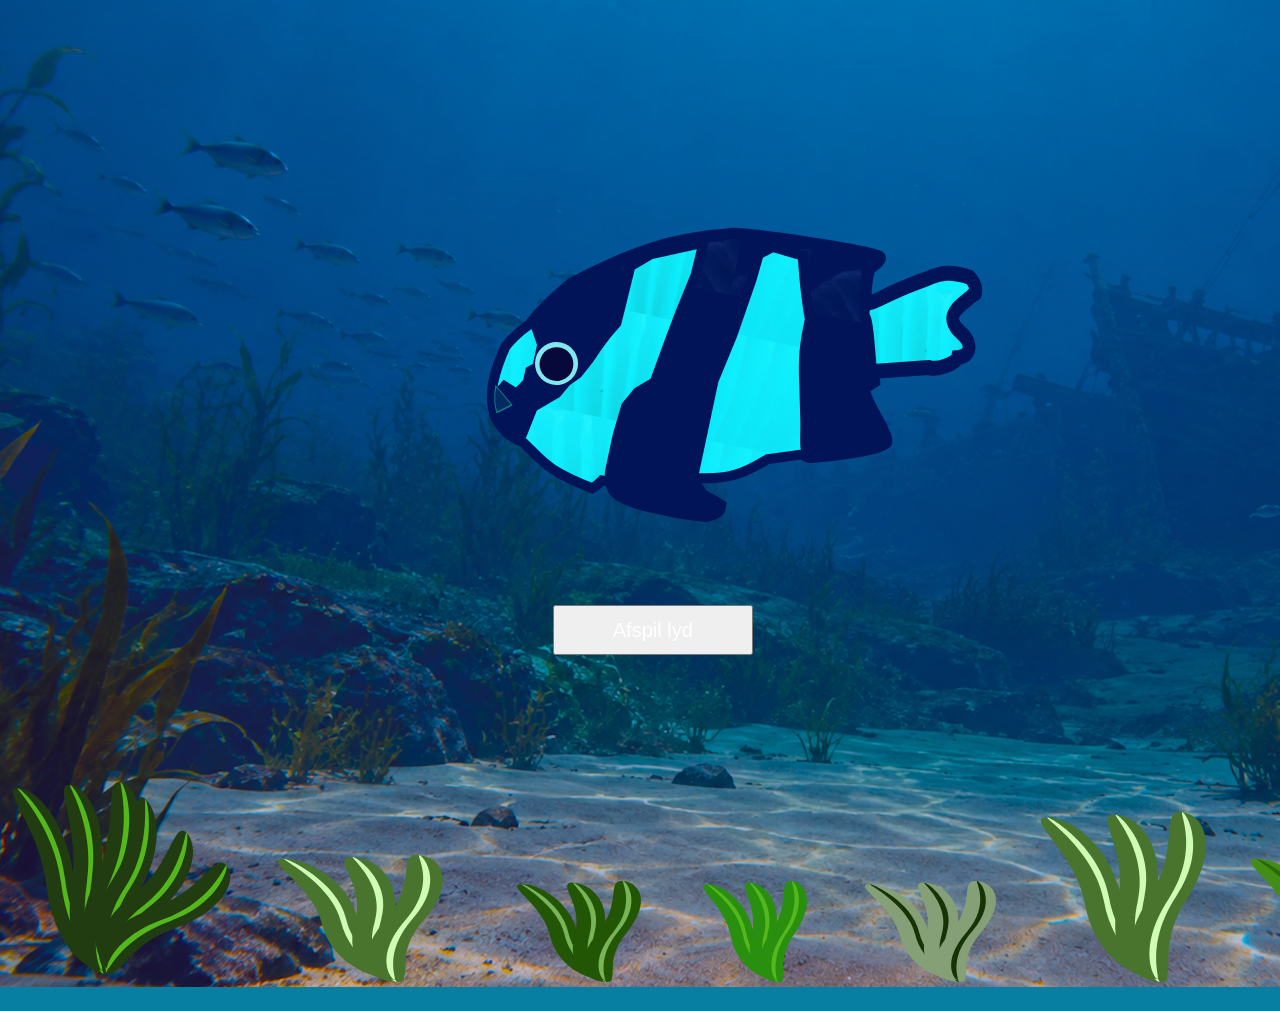
==== Fisk1side.html @ ebe86070 "fil her er hele filen" ====
<!DOCTYPE html>
<html lang="en">
<head>
    <meta charset="UTF-8">
    <meta name="viewport" content="width=device-width, initial-scale=1.0">
    <title>Document</title>
    <link rel="stylesheet" href="css.style.css">
</head>
<body>
    <img src="billeder /Fisk1side.svg" alt="Fisk1">

    <button id="lydknap1" class="lydknap1" type="button">Afspil lyd</button>
    <audio id="voice1" src="Lyd/Christianfisklyd.mp3"></audio>
 
  <script src="js.style.js"></script>
</body>
</html>
---- css.style.css ----
button {
  cursor: pointer;
  color: white;
  position: absolute;
  top: 70%;
  left: 51%;
  transform: translate(-50%, -50%);
  width: 200px;
  height: 50px;
  font-size: 20px;
}

button:hover {
  color: green;
  background-color: gold;
}



img[src="billeder /Akvarieside.png"] {
  width: 100%;
  height: 100%;
}

body {
  margin: 0;
  height: 100vh;
  overflow: hidden; /* fisken laver ikke scrollbar */
  background-color: #077fa3;
}

.fisk1 {
position: absolute;
  width: 150px;
  animation: svøm 12s linear infinite;
   z-index: 1;
} 

.fisk1 {
  top: 25%;
  animation-delay: 0s;
}

/* her kommer pers kodning */

/* Animationer */
.fisk1 {
    position: absolute;
    right: -10px;
    top: 150px;
    animation: svoem 4s forwards ease-in-out;
  }


/* Fiskeanimationens keyframes */
@keyframes svoem {
  0% {
    transform: translateX(0px);
  }

  100% {
    transform: translateX(-1000px);
  }
}

.fisk2 {
    position: absolute;
    right: -400px;
    top: 300px;
    animation: svoem 4s forwards ease-in-out;
}

/* Fiskeanimationens keyframes */
@keyframes svoem {
  0% {
    transform: translateX(0px);
  }

  100% {
    transform: translateX(-1000px);
  }
}

.fisk3 {
    position: absolute;
    right: -100px;
    top: 500px;
    animation: svoem 4s forwards ease-in-out;
}

/* Fiskeanimationens keyframes */
@keyframes svoem {
  0% {
    transform: translateX(0px);
  }

  100% {
    transform: translateX(-1000px);
  }
}

.fisk4 {
    position: absolute;
    right: -700px;
    top: 550px;
    animation: svoem 4s forwards ease-in-out;
}

/* Fiskeanimationens keyframes */
@keyframes svoem {
  0% {
    transform: translateX(0px);
  }

  100% {
    transform: translateX(-1000px);
  }
}




svg[src="billeder /Fisk1side.svg"] {
  width: 100%;
  height: 100%;
}


svg[src="billeder /Fisk2side.svg"] {
  width: 100%;
  height: 100%;
}

svg[src="billeder /Fisk3side.svg"] {
  width: 100%;
  height: 100%;
}

svg[src="billeder /Fisk4side.svg"] {
  width: 100%;
  height: 100%;
}


button.lydknap1 {
  cursor: pointer;
  color: white;
  position: absolute;
  top: 70%;
  left: 51%;
  transform: translate(-50%, -50%);
  width: 200px;
  height: 50px;
  font-size: 20px;
}

button.lydknap1:hover {
  color: #001457;;
  background-color: #06F0FD;
}


button.lydknap2 {
  cursor: pointer;
  color: white;
  position: absolute;
  top: 70%;
  left: 51%;
  transform: translate(-50%, -50%);
  width: 200px;
  height: 50px;
  font-size: 20px;
}

button.lydknap2:hover {
  color: #FFFB00;;
  background-color: #FF9D00;
}

button.lydknap3 {
  cursor: pointer;
  color: white;
  position: absolute;
  top: 70%;
  left: 51%;
  transform: translate(-50%, -50%);
  width: 200px;
  height: 50px;
  font-size: 20px;
}

button.lydknap3:hover {
  color: #FECB6C;;
  background-color: #0700FD;
}

button.lydknap4 {
  cursor: pointer;
  color: white;
  position: absolute;
  top: 70%;
  left: 51%;
  transform: translate(-50%, -50%);
  width: 200px;
  height: 50px;
  font-size: 20px;
}

button.lydknap4:hover {
  color: #0F3493;;
  background-color: #FFFB20;
}
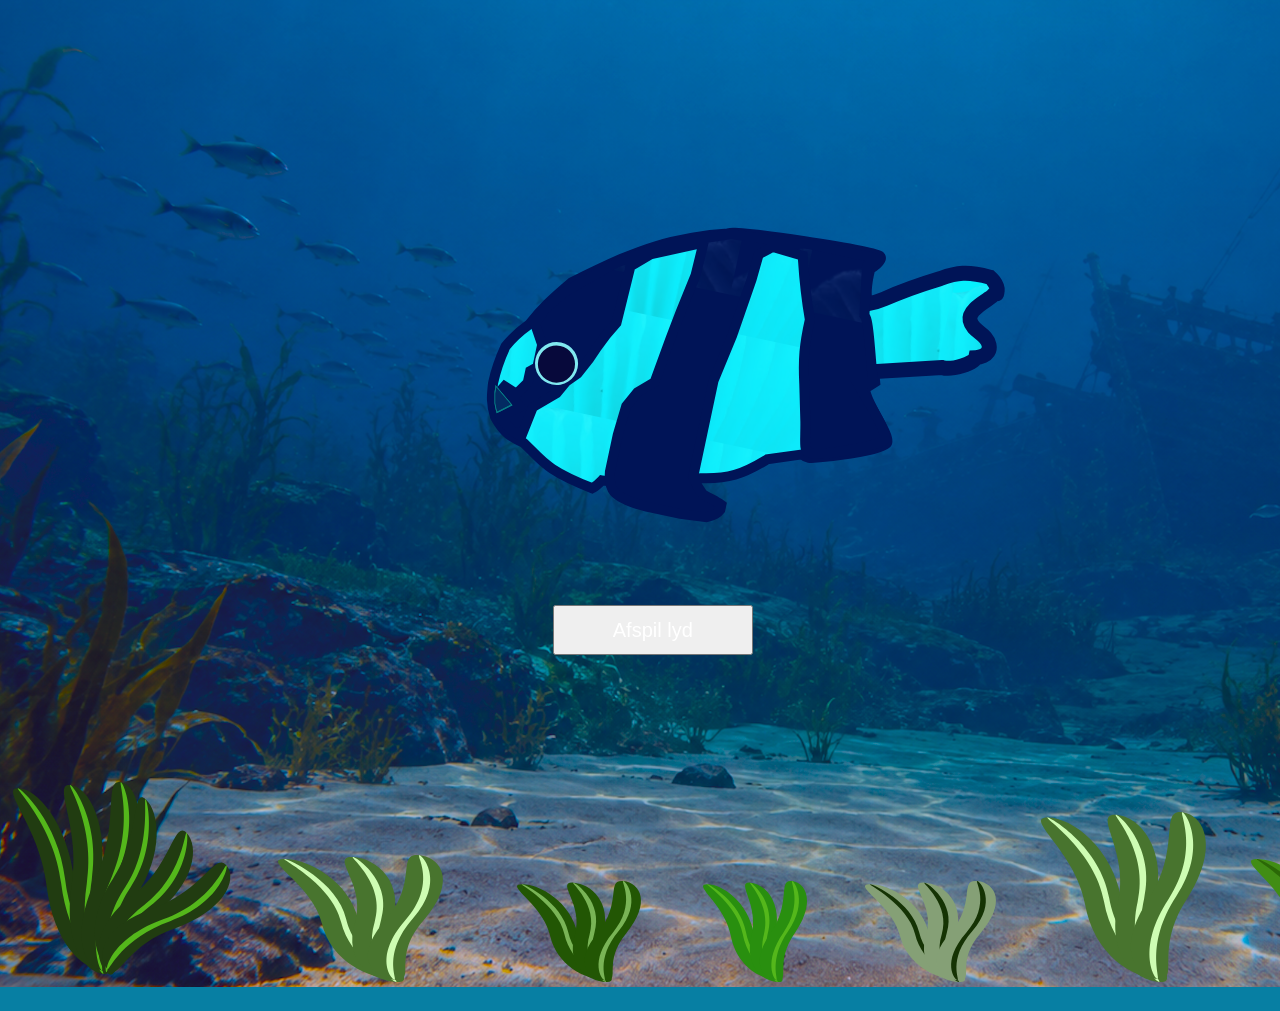
==== commit 078882be: "Update Fisk1side.html" ====
--- a/Fisk1side.html
+++ b/Fisk1side.html
@@ -7,6 +7,7 @@
     <link rel="stylesheet" href="css.style.css">
 </head>
 <body>
+  <!-- Christian: Her har jeg placeret billedet af min animeret fisk -->
     <img src="billeder /Fisk1side.svg" alt="Fisk1">
 
     <button id="lydknap1" class="lydknap1" type="button">Afspil lyd</button>
--- a/css.style.css
+++ b/css.style.css
@@ -1,3 +1,5 @@
+
+/* denne del har Sara kodet */
 button {
   cursor: pointer;
   color: white;
@@ -14,7 +16,6 @@
   color: green;
   background-color: gold;
 }
-
 
 
 img[src="billeder /Akvarieside.png"] {
@@ -41,9 +42,9 @@
   animation-delay: 0s;
 }
 
-/* her kommer pers kodning */
 
 /* Animationer */
+/* Dette har Christian kodet */
 .fisk1 {
     position: absolute;
     right: -10px;
@@ -81,6 +82,7 @@
   }
 }
 
+/* denne del har Sara lavet */
 .fisk3 {
     position: absolute;
     right: -100px;
@@ -119,7 +121,7 @@
 
 
 
-
+/* Dette har Christian kodet */
 svg[src="billeder /Fisk1side.svg"] {
   width: 100%;
   height: 100%;
@@ -141,7 +143,7 @@
   height: 100%;
 }
 
-
+/* Denne knap har Christian kodet */
 button.lydknap1 {
   cursor: pointer;
   color: white;
@@ -176,7 +178,7 @@
   color: #FFFB00;;
   background-color: #FF9D00;
 }
-
+*/denne knap har Sara lavet*/
 button.lydknap3 {
   cursor: pointer;
   color: white;
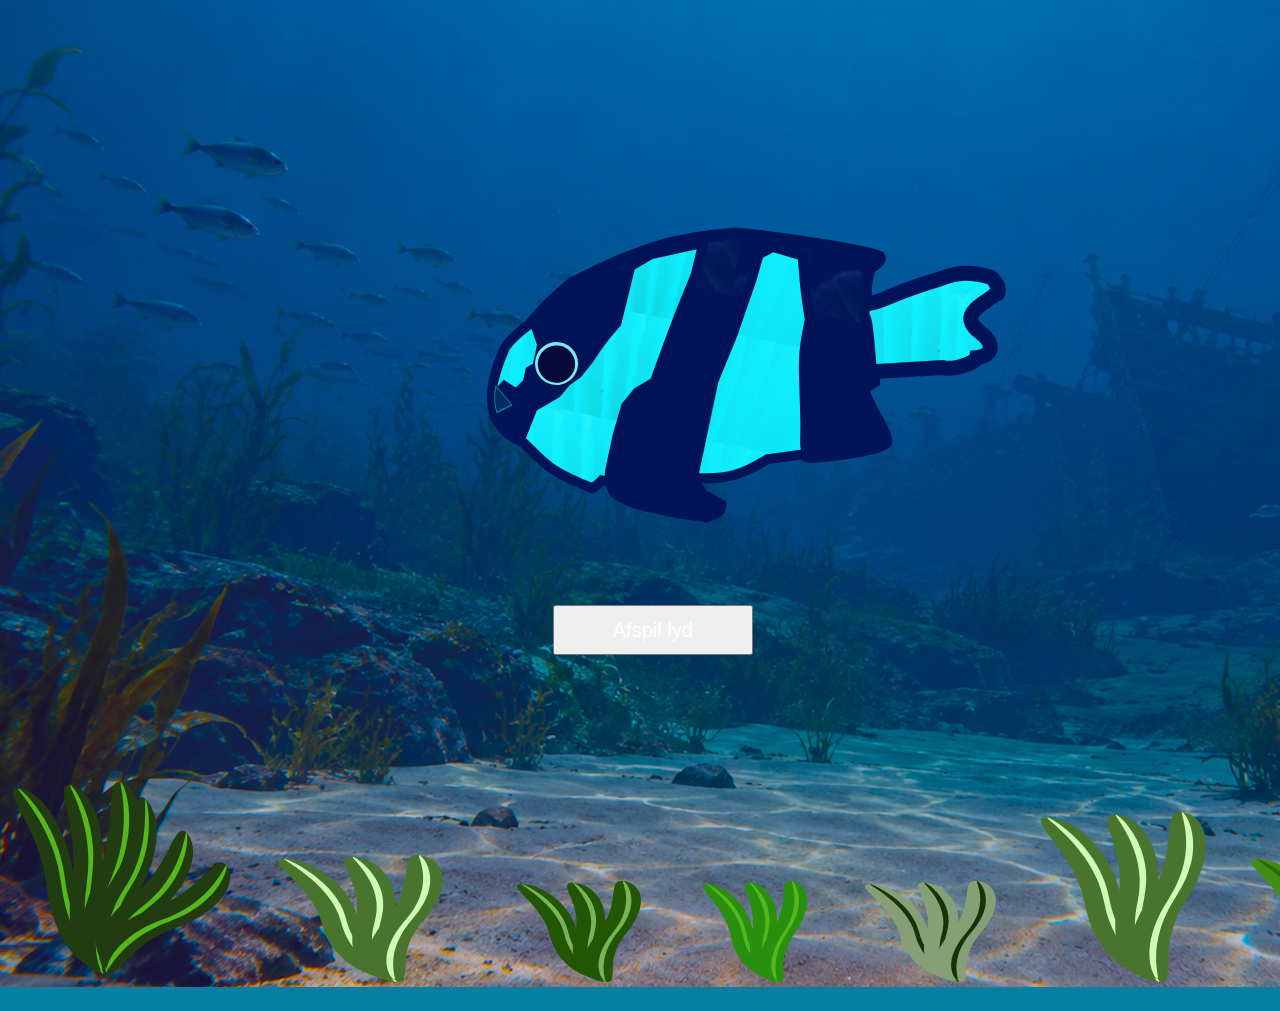
==== commit 602f6da6: "Update Fisk1side.html" ====
--- a/Fisk1side.html
+++ b/Fisk1side.html
@@ -10,6 +10,7 @@
   <!-- Christian: Her har jeg placeret billedet af min animeret fisk -->
     <img src="billeder /Fisk1side.svg" alt="Fisk1">
 
+    <!-- Christian: Her har jeg placeret lydknappen, som afspiller en lyd, som jeg har optaget -->
     <button id="lydknap1" class="lydknap1" type="button">Afspil lyd</button>
     <audio id="voice1" src="Lyd/Christianfisklyd.mp3"></audio>
  
